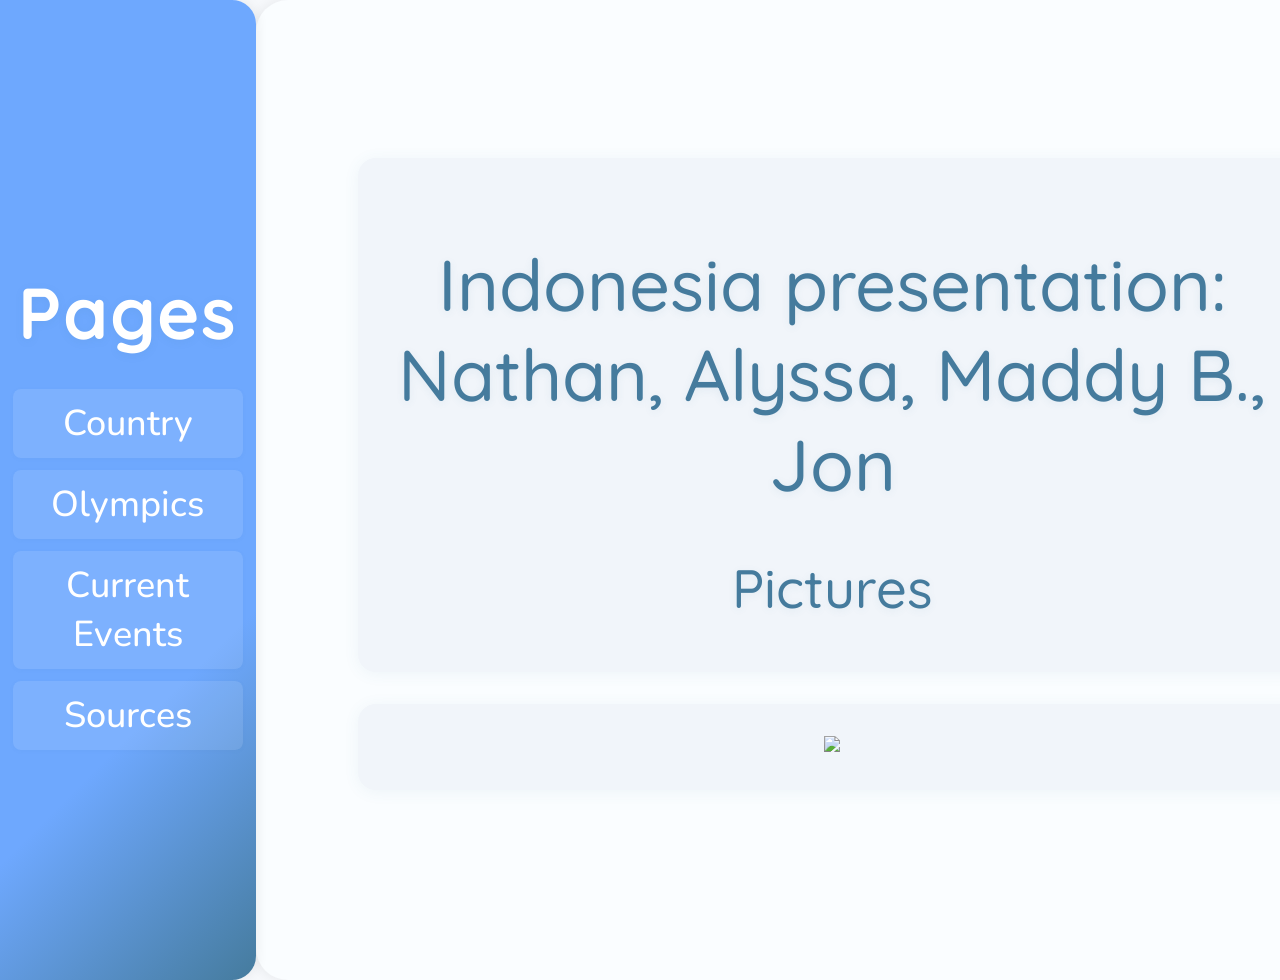
==== index.html @ d66981bb "Commit to add image and commit inital css and mainpage work" ====
<!DOCTYPE html>
<html>
<head>
    <meta charset="utf-8">
    <link rel="stylesheet" href="styles.css">
    <title>Indonesia Presentation</title>
    <link rel="icon" href="">   
</head>
<body>
        <div class="container">
    <div class="left-div">
        <div class="centered">
            <h1 style="font-size: 8vh;">Pages</h1>
            <a href="country.html" style="font-size: 4vh;">Country</a>
            <a href="olympics.html" style="font-size: 4vh;">Olympics</a>
            <a href="current_events.html" style="font-size: 4vh;">Current Events</a>
            <a href="sources.html" style="font-size: 4vh;">Sources</a>
        </div>
    </div>
    <div class="right-div">
        <div class="para-div">
            <h1 style="font-size: 8vh;">Indonesia presentation: Nathan, Alyssa, Maddy B., Jon</h1>
            <h2 style="font-size: 6vh;">Pictures</h2>
        </div>
        <div class="para-div">
            <img src="img/IMG_0012.jpeg" class="container-image">
            <p style="font-size: 4vh;"></p>
            <p style="font-size: 4vh;"></p>
            <p style="font-size: 4vh;"></p>
            <p style="font-size: 4vh;"></p>
        </div>
    </div>
</div>
</body>
</html>
---- styles.css ----
@import url('https://fonts.googleapis.com/css2?family=Nunito:ital,wght@0,200;1,200&family=Quicksand:wght@500&display=swap');

body {
  margin: 0;
  padding: 0;
  font-family: 'Nunito', sans;
  background: #f6f8fb;
  color: #222;
}

h1, h2, h3, .centered h1 {
  font-family: 'Quicksand';
  font-weight: 500;
}

.para-div p,
p {
  font-family: 'Nunito';
  font-weight: 200;
}

.container {
  display: flex;
  width: 100%;
  min-height: 100vh;
  background: #f6f8fb;
}

.left-div {
  position: sticky;
  top: 0;
  flex: 0 0 20%;
  padding: 24px 0 24px 0;
  min-height: 100vh;
  background: linear-gradient(135deg, #6ea8fe 70%, #457b9d 100%);
  box-shadow: 2px 0 12px rgba(0,0,0,0.06);
  display: flex;
  flex-direction: column;
  align-items: center;
  border-top-right-radius: 24px;
  border-bottom-right-radius: 24px;
}

.centered {
  width: 90%;
  margin: auto;
  text-align: center;
  color: #fff;
}

.centered h1 {
  margin-bottom: 32px;
  letter-spacing: 2px;
  font-weight: 700;
  color: #fff;
  text-shadow: 0 2px 8px rgba(70,123,157,0.10);
}

.centered a {
  display: block;
  margin: 12px 0;
  padding: 10px 0;
  color: #fff;
  background: rgba(255,255,255,0.10);
  border-radius: 8px;
  text-decoration: none;
  font-weight: 500;
  transition: background 0.2s, color 0.2s, box-shadow 0.2s;
  box-shadow: 0 1px 4px rgba(70,123,157,0.05);
}

.centered a:hover, .centered a:focus {
  background: #fff;
  color: #457b9d;
  box-shadow: 0 2px 12px rgba(70,123,157,0.12);
  text-decoration: none;
}

.right-div {
  flex: 0 0 80%;
  padding: 40px 5vw;
  min-height: 100vh;
  background: #fafdff;
  border-top-left-radius: 32px;
  border-bottom-left-radius: 32px;
  box-shadow: -2px 0 12px rgba(0,0,0,0.06);
  display: flex;
  flex-direction: column;
  justify-content: center;
}

.para-div {
  width: 100%;
  max-width: 900px;
  margin: 0 auto 32px auto;
  text-align: center;
  padding: 32px 24px;
  background: #f1f5fa;
  border-radius: 18px;
  box-shadow: 0 2px 16px rgba(70,123,157,0.07);
}

.para-div h1, .para-div h2 {
  color: #457b9d;
  margin-bottom: 18px;
  text-shadow: 0 2px 8px rgba(70,123,157,0.09);
}

.para-div p {
  color: #222;
  line-height: 1.6;
  margin: 0;
}

a {
  transition: color 0.2s;
}

@media (max-width: 900px) {
  .container {
    flex-direction: column;
  }
  .left-div, .right-div {
    flex: unset;
    width: 100%;
    min-height: unset;
    border-radius: 0;
    box-shadow: none;
  }
  .right-div {
    padding: 24px 2vw;
  }
}
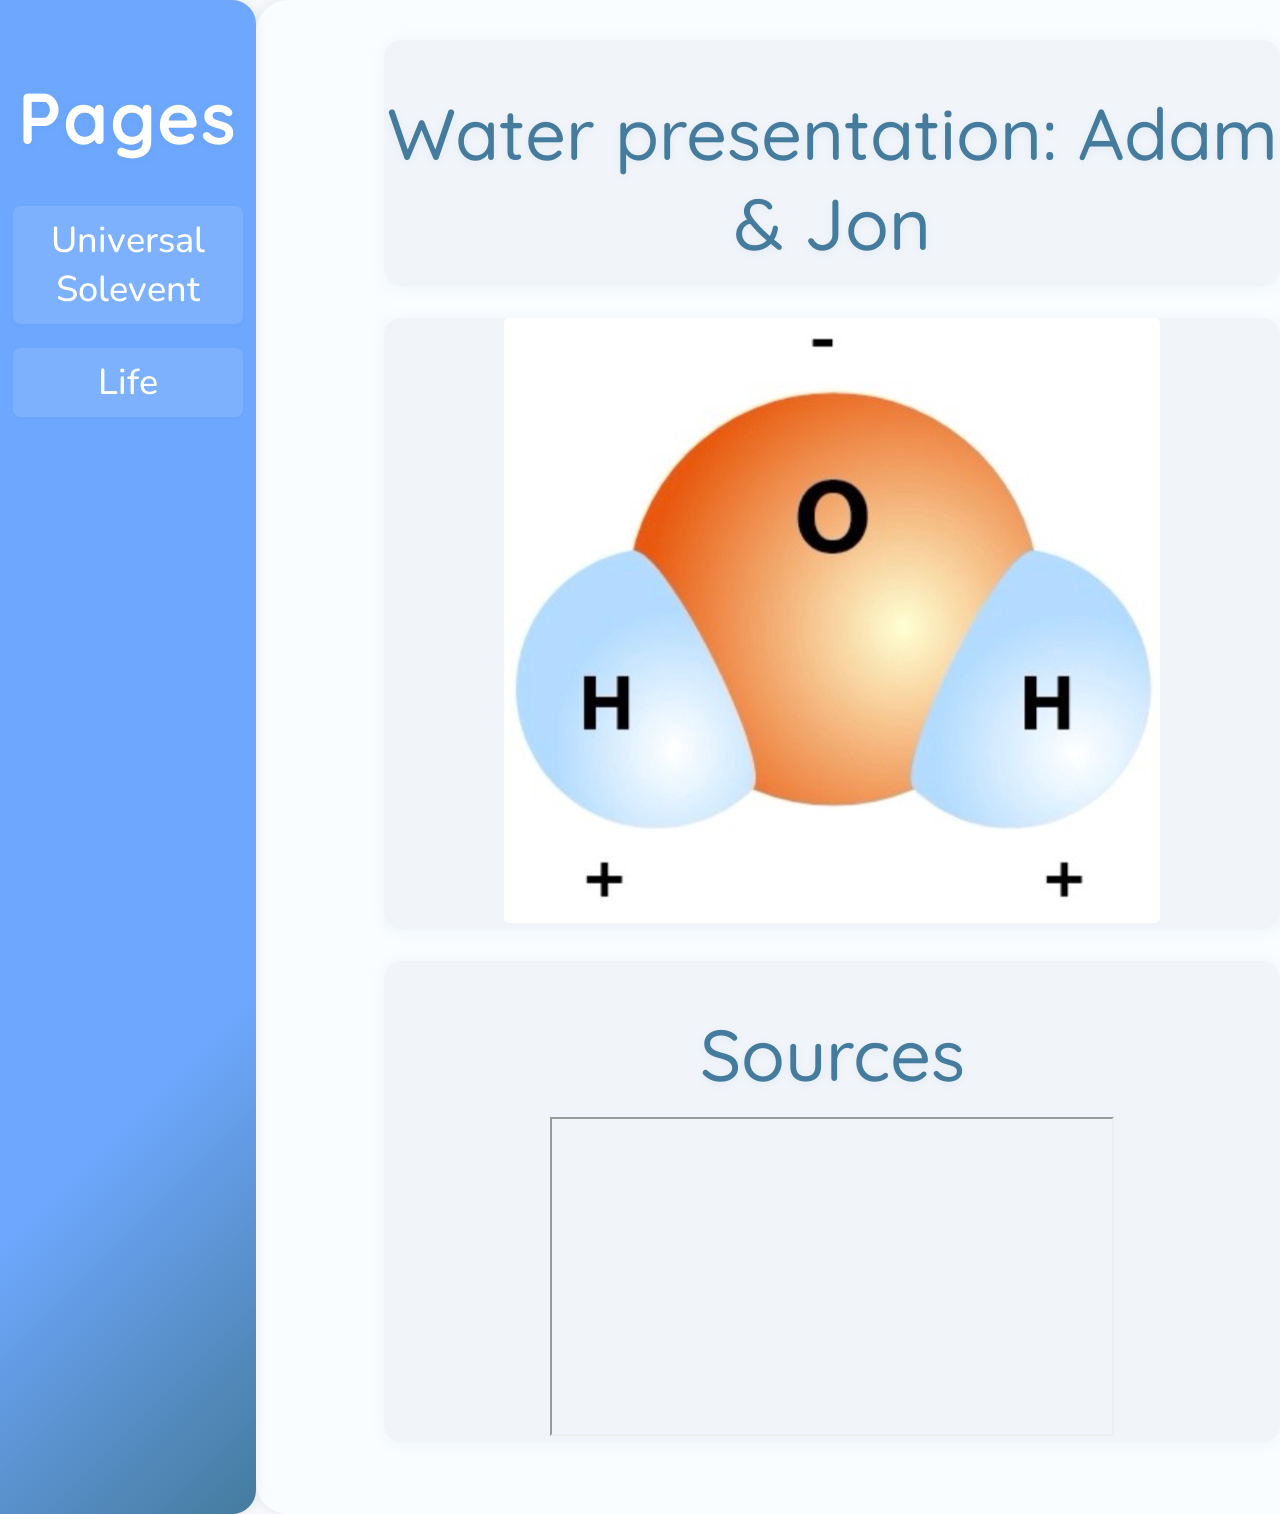
==== commit 040b5596: "fhgvjhgghjgg" ====
--- a/index.html
+++ b/index.html
@@ -3,7 +3,7 @@
 <head>
     <meta charset="utf-8">
     <link rel="stylesheet" href="styles.css">
-    <title>Indonesia Presentation</title>
+    <title>Water Presentation</title>
     <link rel="icon" href="">   
 </head>
 <body>
@@ -11,23 +11,20 @@
     <div class="left-div">
         <div class="centered">
             <h1 style="font-size: 8vh;">Pages</h1>
-            <a href="country.html" style="font-size: 4vh;">Country</a>
-            <a href="olympics.html" style="font-size: 4vh;">Olympics</a>
-            <a href="current_events.html" style="font-size: 4vh;">Current Events</a>
-            <a href="sources.html" style="font-size: 4vh;">Sources</a>
+            <a href="solevent.html" style="font-size: 4vh;">Universal Solevent</a>
+            <a href="life.html" style="font-size: 4vh;">Life</a>
         </div>
     </div>
     <div class="right-div">
         <div class="para-div">
-            <h1 style="font-size: 8vh;">Indonesia presentation: Nathan, Alyssa, Maddy B., Jon</h1>
-            <h2 style="font-size: 6vh;">Pictures</h2>
+            <h1 style="font-size: 8vh;">Water presentation: Adam & Jon</h1>
         </div>
         <div class="para-div">
-            <img src="img/IMG_0012.jpeg" class="container-image">
-            <p style="font-size: 4vh;"></p>
-            <p style="font-size: 4vh;"></p>
-            <p style="font-size: 4vh;"></p>
-            <p style="font-size: 4vh;"></p>
+            <img src="IMG.jpeg" class="container-image">
+        </div>
+        <div class="para-div">
+            <h1 style="font-size: 8vh;">Sources</h1>
+            <iframe width="560" height="315" src="https://www.youtube.com/watch?v=j_CTCryGRkQ"></iframe>
         </div>
     </div>
 </div>
--- a/styles.css
+++ b/styles.css
@@ -36,16 +36,22 @@
   box-shadow: 2px 0 12px rgba(0,0,0,0.06);
   display: flex;
   flex-direction: column;
-  align-items: center;
+  align-items: flex-start;
+  justify-content: flex-start;
   border-top-right-radius: 24px;
   border-bottom-right-radius: 24px;
 }
 
 .centered {
   width: 90%;
-  margin: auto;
-  text-align: center;
+  margin: 0 auto;
+  display: flex;
+  flex-direction: column;
+  align-items: center;
+  justify-content: flex-start; 
   color: #fff;
+  height: 100%;
+  padding-top: 0;
 }
 
 .centered h1 {
@@ -58,6 +64,8 @@
 
 .centered a {
   display: block;
+  text-align: center;
+  width:100%;
   margin: 12px 0;
   padding: 10px 0;
   color: #fff;
@@ -90,11 +98,11 @@
 }
 
 .para-div {
-  width: 100%;
-  max-width: 900px;
+  width: 70vw;
+  overflow-wrap: normal;
   margin: 0 auto 32px auto;
   text-align: center;
-  padding: 32px 24px;
+  align-content: center;
   background: #f1f5fa;
   border-radius: 18px;
   box-shadow: 0 2px 16px rgba(70,123,157,0.07);
@@ -110,6 +118,13 @@
   color: #222;
   line-height: 1.6;
   margin: 0;
+}
+
+.container-image {
+  max-width: 65vw;
+  height: auto;
+  border-radius: 5px;
+  margin: auto;
 }
 
 a {
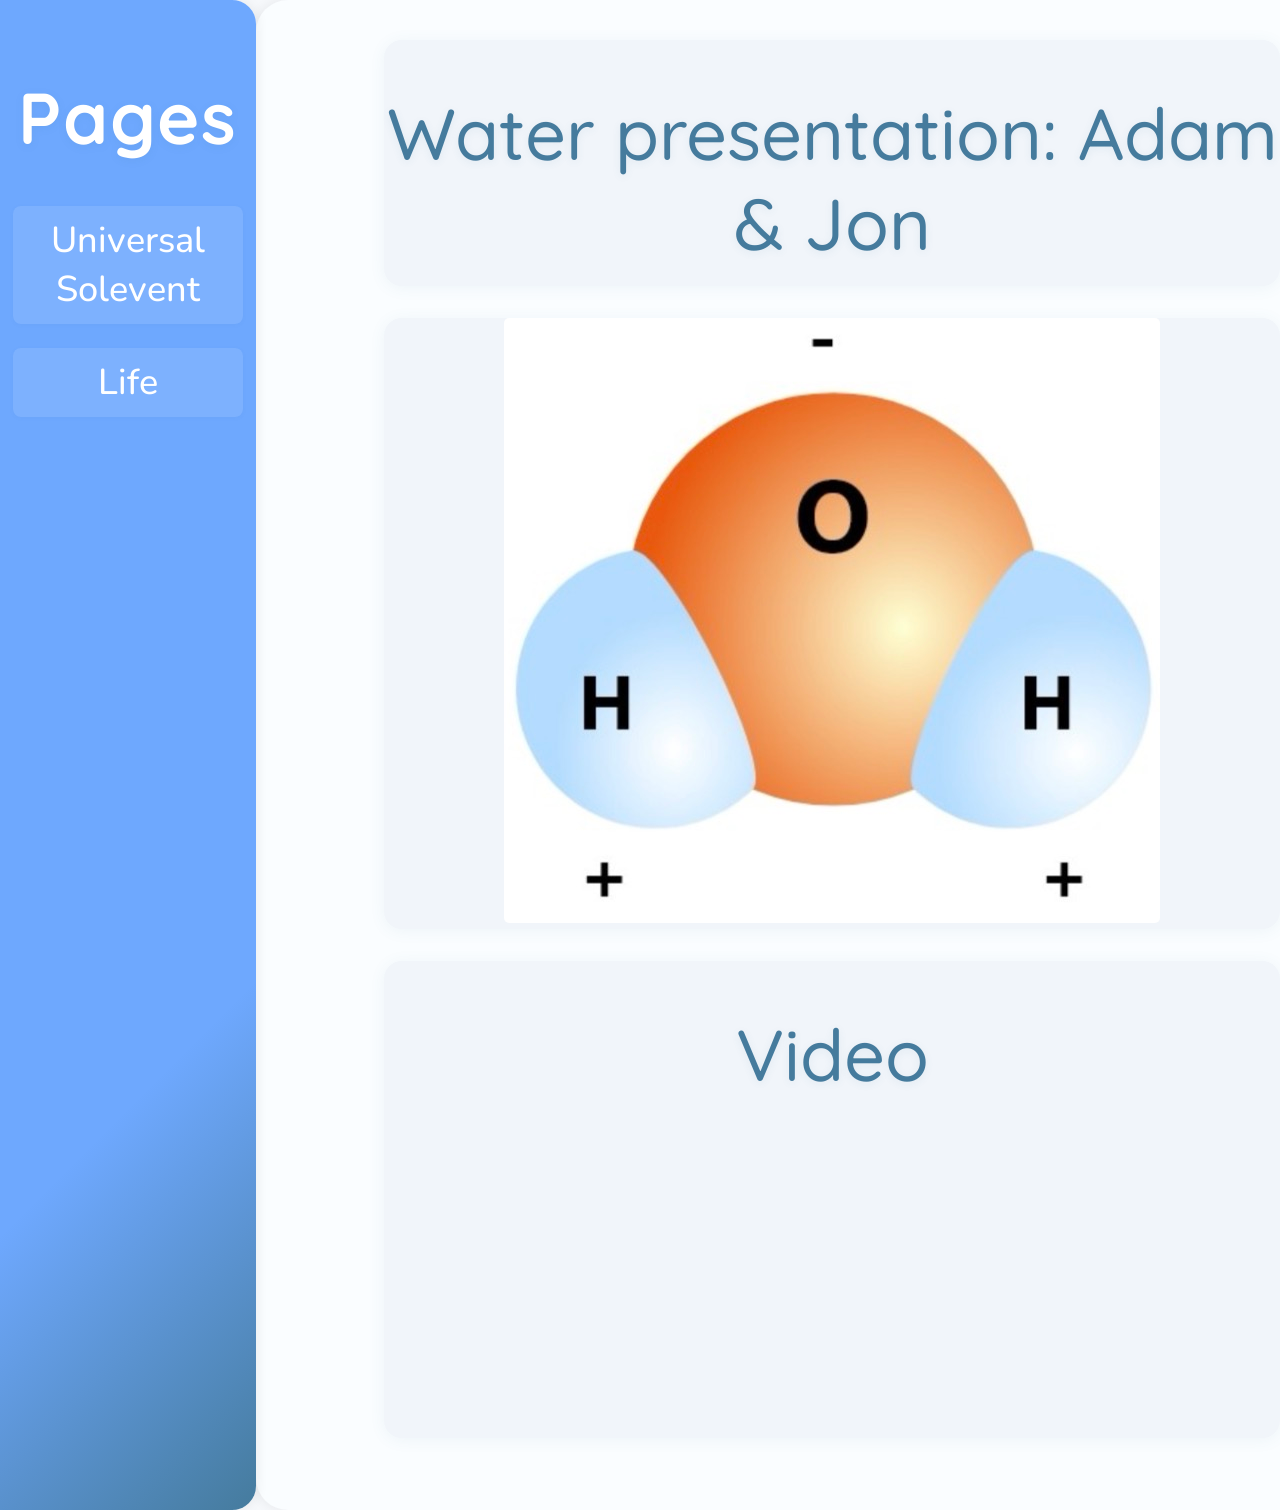
==== commit bc279646: "video" ====
--- a/index.html
+++ b/index.html
@@ -23,8 +23,8 @@
             <img src="IMG.jpeg" class="container-image">
         </div>
         <div class="para-div">
-            <h1 style="font-size: 8vh;">Sources</h1>
-            <iframe width="560" height="315" src="https://www.youtube.com/watch?v=j_CTCryGRkQ"></iframe>
+            <h1 style="font-size: 8vh;">Video</h1>
+            <iframe width="560" height="315" src="https://www.youtube.com/embed/j_CTCryGRkQ?si=uV4wLRLT279MY8ar" title="YouTube video player" frameborder="0" allow="accelerometer; autoplay; clipboard-write; encrypted-media; gyroscope; picture-in-picture; web-share" referrerpolicy="strict-origin-when-cross-origin" allowfullscreen></iframe>
         </div>
     </div>
 </div>
